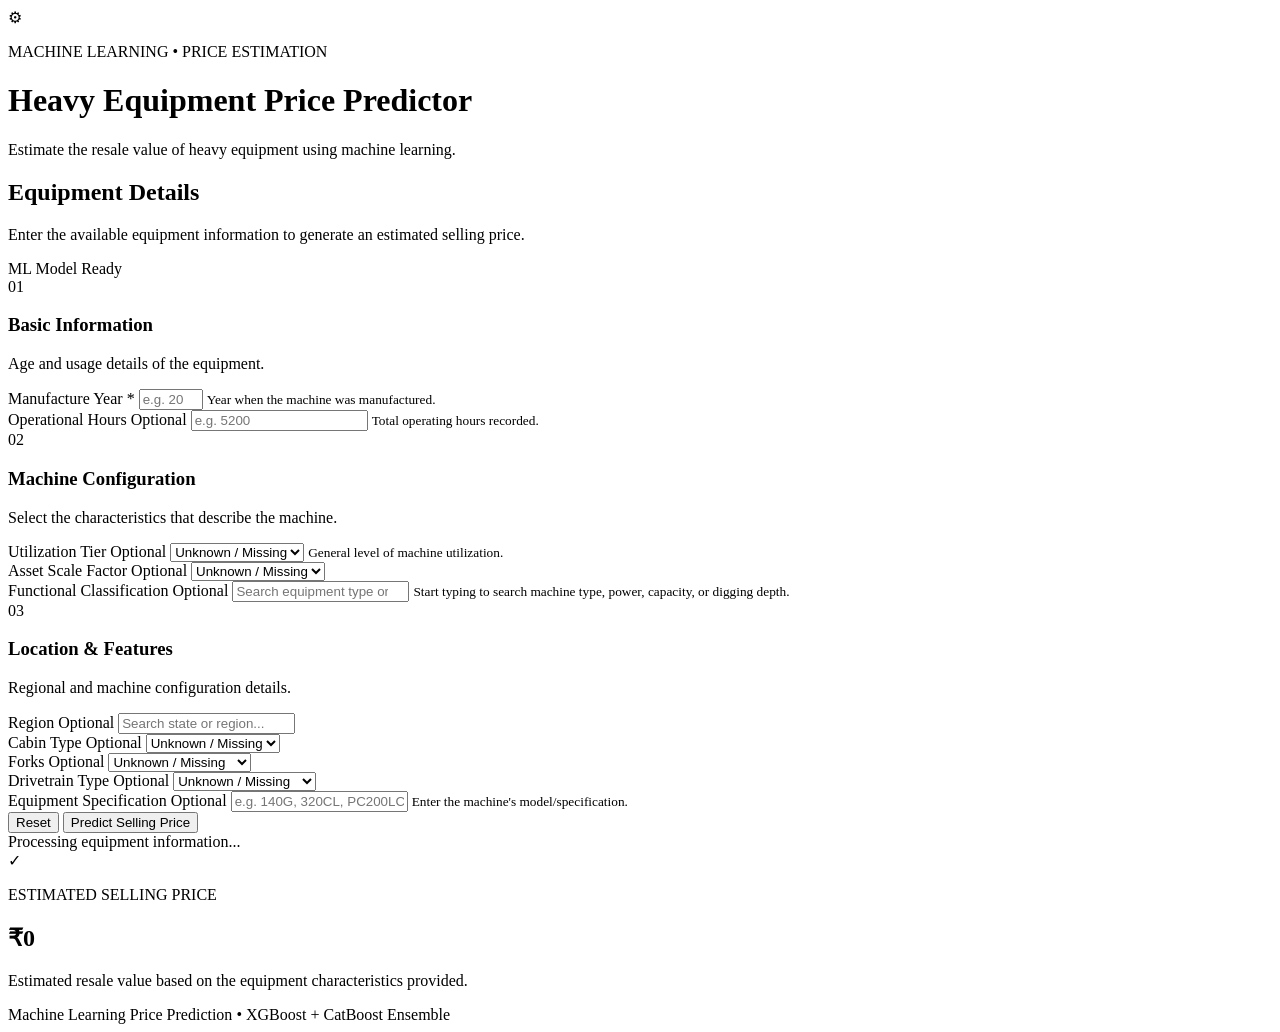
==== app/static/index.html @ 49d1949a "Initial commit: heavy equipment price prediction app" ====
<!DOCTYPE html>
<html lang="en">

<head>
    <meta charset="UTF-8">
    <meta name="viewport" content="width=device-width, initial-scale=1.0">

    <title>Heavy Equipment Price Predictor</title>

    <link rel="stylesheet" href="/static/style.css">
</head>

<body>

    <!-- Background decoration -->
    <div class="background-glow glow-one"></div>
    <div class="background-glow glow-two"></div>


    <main class="page">

        <!-- ================= HEADER ================= -->

        <header class="hero">

            <div class="brand-icon">
                ⚙
            </div>

            <div>
                <p class="eyebrow">MACHINE LEARNING • PRICE ESTIMATION</p>

                <h1>
                    Heavy Equipment
                    <span>Price Predictor</span>
                </h1>

                <p class="subtitle">
                    Estimate the resale value of heavy equipment
                    using machine learning.
                </p>
            </div>

        </header>


        <!-- ================= MAIN CARD ================= -->

        <section class="prediction-card">

            <div class="card-header">

                <div>
                    <h2>Equipment Details</h2>

                    <p>
                        Enter the available equipment information
                        to generate an estimated selling price.
                    </p>
                </div>

                <div class="model-badge">
                    <span class="status-dot"></span>
                    ML Model Ready
                </div>

            </div>


            <form id="predictionForm">

                <!-- ================= BASIC DETAILS ================= -->

                <div class="section-title">
                    <span class="section-number">01</span>

                    <div>
                        <h3>Basic Information</h3>
                        <p>Age and usage details of the equipment.</p>
                    </div>
                </div>


                <div class="form-grid">

                    <!-- Manufacture Year -->

                    <div class="form-group">

                        <label for="ManufactureYear">
                            Manufacture Year
                            <span class="required">*</span>
                        </label>

                        <input
                            type="number"
                            id="ManufactureYear"
                            placeholder="e.g. 2018"
                            min="1950"
                            max="2026"
                            required
                        >

                        <small>
                            Year when the machine was manufactured.
                        </small>

                    </div>


                    <!-- Operational Hours -->

                    <div class="form-group">

                        <label for="OperationalHoursMeter">
                            Operational Hours
                            <span class="optional">Optional</span>
                        </label>

                        <input
                            type="number"
                            id="OperationalHoursMeter"
                            placeholder="e.g. 5200"
                            min="0"
                            step="1"
                        >

                        <small>
                            Total operating hours recorded.
                        </small>

                    </div>

                </div>


                <!-- ================= MACHINE DETAILS ================= -->

                <div class="section-title">

                    <span class="section-number">02</span>

                    <div>
                        <h3>Machine Configuration</h3>
                        <p>Select the characteristics that describe the machine.</p>
                    </div>

                </div>


                <div class="form-grid">


                    <!-- Utilization -->

                    <div class="form-group">

                        <label for="UtilizationTier">
                            Utilization Tier
                            <span class="optional">Optional</span>
                        </label>

                        <select id="UtilizationTier">

                            <option value="">
                                Unknown / Missing
                            </option>

                            <option value="Low">Low</option>

                            <option value="Medium">Medium</option>

                            <option value="High">High</option>

                        </select>

                        <small>
                            General level of machine utilization.
                        </small>

                    </div>


                    <!-- Asset Scale -->

                    <div class="form-group">

                        <label for="AssetScaleFactor">
                            Asset Scale Factor
                            <span class="optional">Optional</span>
                        </label>

                        <select id="AssetScaleFactor">

                            <option value="">
                                Unknown / Missing
                            </option>

                            <option value="Compact">
                                Compact
                            </option>

                            <option value="Mini">
                                Mini
                            </option>

                            <option value="Small">
                                Small
                            </option>

                            <option value="Medium">
                                Medium
                            </option>

                            <option value="Large / Medium">
                                Large / Medium
                            </option>

                            <option value="Large">
                                Large
                            </option>

                        </select>

                    </div>


                    <!-- Functional Classification -->

                    <div class="form-group full-width">

                        <label for="FunctionalClassification">
                            Functional Classification
                            <span class="optional">Optional</span>
                        </label>

                        <input
                            list="functionalCategories"
                            id="FunctionalClassification"
                            placeholder="Search equipment type or capacity..."
                            autocomplete="off"
                        >

                        <datalist id="functionalCategories">

                            <option value="Hydraulic Excavator, Track - 21.0 to 24.0 Metric Tons">
                            <option value="Motorgrader - 145.0 to 170.0 Horsepower">
                            <option value="Hydraulic Excavator, Track - 12.0 to 14.0 Metric Tons">
                            <option value="Backhoe Loader - 14.0 to 15.0 Ft Standard Digging Depth">
                            <option value="Hydraulic Excavator, Track - 33.0 to 40.0 Metric Tons">
                            <option value="Motorgrader - 45.0 to 130.0 Horsepower">
                            <option value="Hydraulic Excavator, Track - 19.0 to 21.0 Metric Tons">
                            <option value="Wheel Loader - 150.0 to 175.0 Horsepower">
                            <option value="Motorgrader - 130.0 to 145.0 Horsepower">
                            <option value="Hydraulic Excavator, Track - 28.0 to 33.0 Metric Tons">
                            <option value="Hydraulic Excavator, Track - 40.0 to 50.0 Metric Tons">
                            <option value="Hydraulic Excavator, Track - 24.0 to 28.0 Metric Tons">
                            <option value="Hydraulic Excavator, Track - 14.0 to 16.0 Metric Tons">
                            <option value="Hydraulic Excavator, Track - 6.0 to 8.0 Metric Tons">
                            <option value="Hydraulic Excavator, Track - 16.0 to 19.0 Metric Tons">
                            <option value="Hydraulic Excavator, Track - 3.0 to 4.0 Metric Tons">
                            <option value="Track Type Tractor, Dozer - 130.0 to 160.0 Horsepower">
                            <option value="Track Type Tractor, Dozer - 160.0 to 190.0 Horsepower">
                            <option value="Motorgrader - 170.0 to 200.0 Horsepower">
                            <option value="Wheel Loader - 175.0 to 200.0 Horsepower">
                            <option value="Hydraulic Excavator, Track - 2.0 to 3.0 Metric Tons">
                            <option value="Wheel Loader - 120.0 to 135.0 Horsepower">
                            <option value="Track Type Tractor, Dozer - 85.0 to 105.0 Horsepower">
                            <option value="Wheel Loader - 275.0 to 350.0 Horsepower">
                            <option value="Hydraulic Excavator, Track - 8.0 to 11.0 Metric Tons">
                            <option value="Track Type Tractor, Dozer - 105.0 to 130.0 Horsepower">
                            <option value="Hydraulic Excavator, Track - 4.0 to 5.0 Metric Tons">
                            <option value="Hydraulic Excavator, Track - 5.0 to 6.0 Metric Tons">
                            <option value="Track Type Tractor, Dozer - 20.0 to 75.0 Horsepower">
                            <option value="Wheel Loader - 200.0 to 225.0 Horsepower">
                            <option value="Wheel Loader - 60.0 to 80.0 Horsepower">
                            <option value="Wheel Loader - 135.0 to 150.0 Horsepower">
                            <option value="Hydraulic Excavator, Track - 11.0 to 12.0 Metric Tons">
                            <option value="Backhoe Loader - 15.0 to 16.0 Ft Standard Digging Depth">
                            <option value="Motorgrader - 200.0 + Horsepower">
                            <option value="Hydraulic Excavator, Track - 50.0 to 66.0 Metric Tons">
                            <option value="Track Type Tractor, Dozer - 260.0 + Horsepower">
                            <option value="Track Type Tractor, Dozer - 190.0 to 260.0 Horsepower">
                            <option value="Track Type Tractor, Dozer - 75.0 to 85.0 Horsepower">
                            <option value="Backhoe Loader - 0.0 to 14.0 Ft Standard Digging Depth">
                            <option value="Hydraulic Excavator, Track - 0.0 to 2.0 Metric Tons">
                            <option value="Wheel Loader - 350.0 to 500.0 Horsepower">
                            <option value="Wheel Loader - 225.0 to 250.0 Horsepower">
                            <option value="Wheel Loader - 250.0 to 275.0 Horsepower">
                            <option value="Backhoe Loader - 16.0 + Ft Standard Digging Depth">
                            <option value="Wheel Loader - 100.0 to 110.0 Horsepower">
                            <option value="Hydraulic Excavator, Track - 66.0 to 90.0 Metric Tons">
                            <option value="Backhoe Loader - Unidentified">
                            <option value="Wheel Loader - 40.0 to 60.0 Horsepower">
                            <option value="Wheel Loader - 110.0 to 120.0 Horsepower">
                            <option value="Wheel Loader - 500.0 to 1000.0 Horsepower">
                            <option value="Wheel Loader - 90.0 to 100.0 Horsepower">
                            <option value="Wheel Loader - 80.0 to 90.0 Horsepower">
                            <option value="Wheel Loader - 0.0 to 40.0 Horsepower">
                            <option value="Hydraulic Excavator, Track - 90.0 to 150.0 Metric Tons">
                            <option value="Skid Steer Loader - 1351.0 to 1601.0 Lb Operating Capacity">
                            <option value="Skid Steer Loader - 1601.0 to 1751.0 Lb Operating Capacity">
                            <option value="Hydraulic Excavator, Track - 4.0 to 6.0 Metric Tons">
                            <option value="Skid Steer Loader - 1751.0 to 2201.0 Lb Operating Capacity">
                            <option value="Hydraulic Excavator, Track - Unidentified">
                            <option value="Hydraulic Excavator, Track - 150.0 to 300.0 Metric Tons">
                            <option value="Skid Steer Loader - 2201.0 to 2701.0 Lb Operating Capacity">
                            <option value="Wheel Loader - Unidentified">
                            <option value="Hydraulic Excavator, Track - 300.0 + Metric Tons">
                            <option value="Wheel Loader - 1000.0 + Horsepower">

                        </datalist>

                        <small>
                            Start typing to search machine type, power,
                            capacity, or digging depth.
                        </small>

                    </div>

                </div>


                <!-- ================= LOCATION & FEATURES ================= -->

                <div class="section-title">

                    <span class="section-number">03</span>

                    <div>
                        <h3>Location & Features</h3>
                        <p>Regional and machine configuration details.</p>
                    </div>

                </div>


                <div class="form-grid">


                    <!-- Region -->

                    <div class="form-group">

                        <label for="RegionCode">
                            Region
                            <span class="optional">Optional</span>
                        </label>

                        <input
                            list="regions"
                            id="RegionCode"
                            placeholder="Search state or region..."
                            autocomplete="off"
                        >

                        <datalist id="regions">

                            <option value="Alabama">
                            <option value="Alaska">
                            <option value="Arizona">
                            <option value="Arkansas">
                            <option value="California">
                            <option value="Colorado">
                            <option value="Connecticut">
                            <option value="Delaware">
                            <option value="Florida">
                            <option value="Georgia">
                            <option value="Hawaii">
                            <option value="Idaho">
                            <option value="Illinois">
                            <option value="Indiana">
                            <option value="Iowa">
                            <option value="Kansas">
                            <option value="Kentucky">
                            <option value="Louisiana">
                            <option value="Maine">
                            <option value="Maryland">
                            <option value="Massachusetts">
                            <option value="Michigan">
                            <option value="Minnesota">
                            <option value="Mississippi">
                            <option value="Missouri">
                            <option value="Montana">
                            <option value="Nebraska">
                            <option value="Nevada">
                            <option value="New Hampshire">
                            <option value="New Jersey">
                            <option value="New Mexico">
                            <option value="New York">
                            <option value="North Carolina">
                            <option value="North Dakota">
                            <option value="Ohio">
                            <option value="Oklahoma">
                            <option value="Oregon">
                            <option value="Pennsylvania">
                            <option value="Rhode Island">
                            <option value="South Carolina">
                            <option value="South Dakota">
                            <option value="Tennessee">
                            <option value="Texas">
                            <option value="Utah">
                            <option value="Vermont">
                            <option value="Virginia">
                            <option value="Washington">
                            <option value="Washington DC">
                            <option value="West Virginia">
                            <option value="Wisconsin">
                            <option value="Wyoming">
                            <option value="Puerto Rico">
                            <option value="Unspecified">

                        </datalist>

                    </div>


                    <!-- Cabin -->

                    <div class="form-group">

                        <label for="CabinType">
                            Cabin Type
                            <span class="optional">Optional</span>
                        </label>

                        <select id="CabinType">

                            <option value="">
                                Unknown / Missing
                            </option>

                            <option value="EROPS">
                                EROPS
                            </option>

                            <option value="EROPS w AC">
                                EROPS w AC
                            </option>

                            <option value="OROPS">
                                OROPS
                            </option>

                        </select>

                    </div>


                    <!-- Forks -->

                    <div class="form-group">

                        <label for="Forks">
                            Forks
                            <span class="optional">Optional</span>
                        </label>

                        <select id="Forks">

                            <option value="">
                                Unknown / Missing
                            </option>

                            <option value="None or Unspecified">
                                None or Unspecified
                            </option>

                            <option value="Yes">
                                Yes
                            </option>

                        </select>

                    </div>


                    <!-- Drivetrain -->

                    <div class="form-group">

                        <label for="DrivetrainType">
                            Drivetrain Type
                            <span class="optional">Optional</span>
                        </label>

                        <select id="DrivetrainType">

                            <option value="">
                                Unknown / Missing
                            </option>

                            <option value="Standard">
                                Standard
                            </option>

                            <option value="Powershift">
                                Powershift
                            </option>

                            <option value="Hydrostatic">
                                Hydrostatic
                            </option>

                            <option value="Powershuttle">
                                Powershuttle
                            </option>

                            <option value="AutoShift">
                                AutoShift
                            </option>

                            <option value="Direct Drive">
                                Direct Drive
                            </option>

                            <option value="None or Unspecified">
                                None or Unspecified
                            </option>

                        </select>

                    </div>


                    <!-- Specification -->

                    <div class="form-group full-width">

                        <label for="Spec_FullDescriptor">
                            Equipment Specification
                            <span class="optional">Optional</span>
                        </label>

                        <input
                            type="text"
                            id="Spec_FullDescriptor"
                            placeholder="e.g. 140G, 320CL, PC200LC6"
                            autocomplete="off"
                        >

                        <small>
                            Enter the machine's model/specification.
                        </small>

                    </div>

                </div>


                <!-- ================= ACTIONS ================= -->

                <div class="actions">

                    <button
                        type="button"
                        id="resetButton"
                        class="reset-button"
                    >
                        Reset
                    </button>

                    <button
                        type="submit"
                        id="predictButton"
                        class="predict-button"
                    >
                        <span id="buttonText">
                            Predict Selling Price
                        </span>

                        <span
                            id="spinner"
                            class="spinner hidden"
                        ></span>
                    </button>

                </div>

            </form>


            <!-- ================= STATUS ================= -->

            <div
                id="loading"
                class="loading hidden"
            >
                Processing equipment information...
            </div>


            <!-- ================= RESULT ================= -->

            <div
                id="result"
                class="result hidden"
            >

                <div class="result-icon">
                    ✓
                </div>

                <div class="result-content">

                    <p class="result-label">
                        ESTIMATED SELLING PRICE
                    </p>

                    <h2 id="predictedPrice">
                        ₹0
                    </h2>

                    <p class="result-description">
                        Estimated resale value based on the
                        equipment characteristics provided.
                    </p>

                </div>

            </div>


            <!-- ================= ERROR ================= -->

            <div
                id="error"
                class="error hidden"
            ></div>


        </section>


        <!-- ================= FOOTER ================= -->

        <footer>

            <span>
                Machine Learning Price Prediction
            </span>

            <span class="footer-separator">•</span>

            <span>
                XGBoost + CatBoost Ensemble
            </span>

        </footer>

    </main>


    <script src="/static/script.js"></script>

</body>

</html>
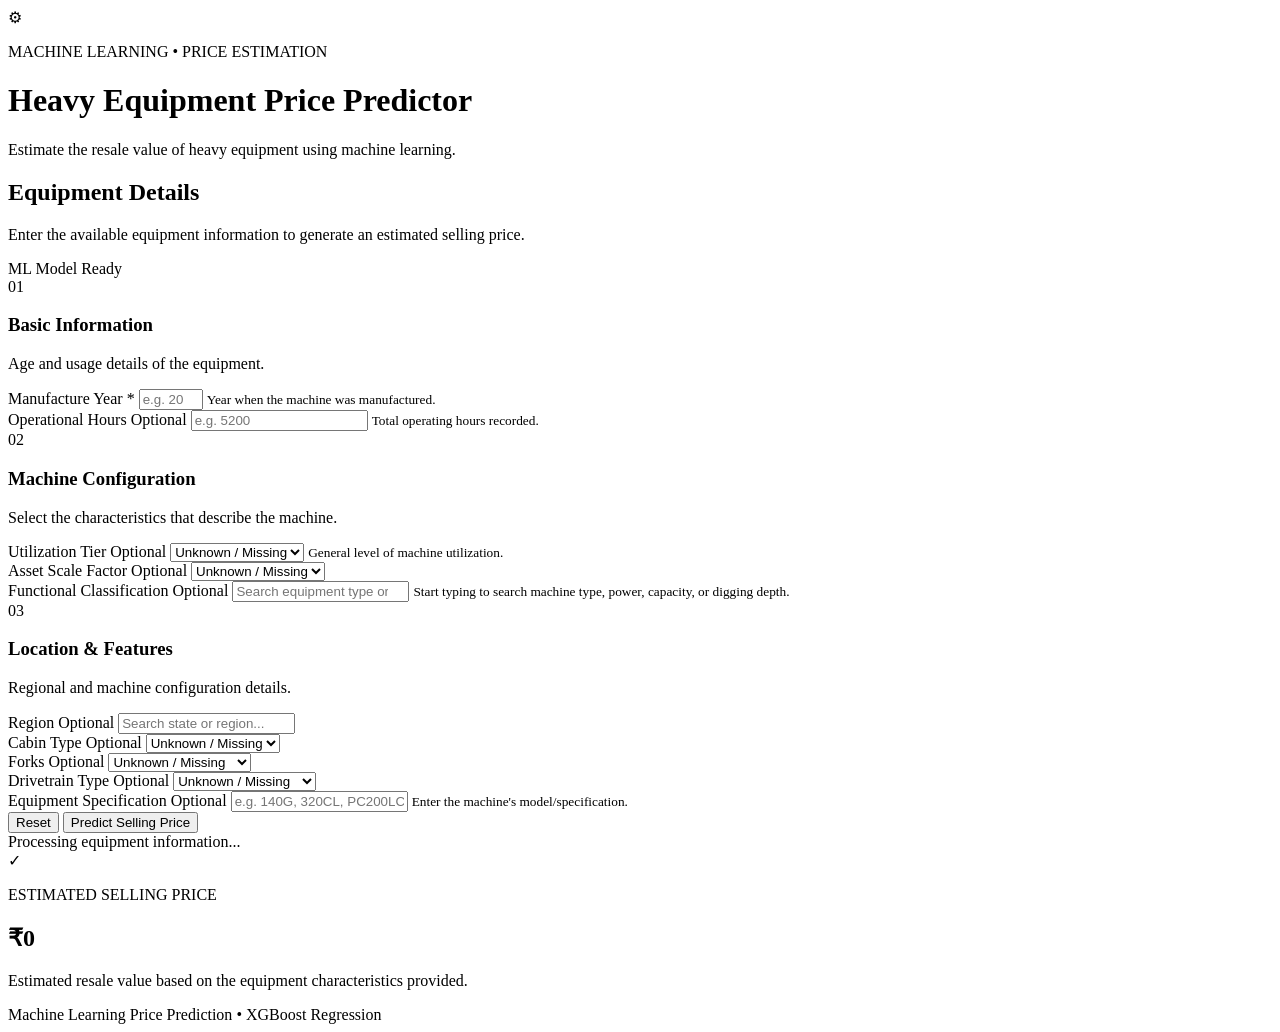
==== commit 054dc387: "Update footer to reflect XGBoost Regression model" ====
--- a/app/static/index.html
+++ b/app/static/index.html
@@ -643,7 +643,7 @@
             <span class="footer-separator">•</span>
 
             <span>
-                XGBoost + CatBoost Ensemble
+                XGBoost Regression
             </span>
 
         </footer>
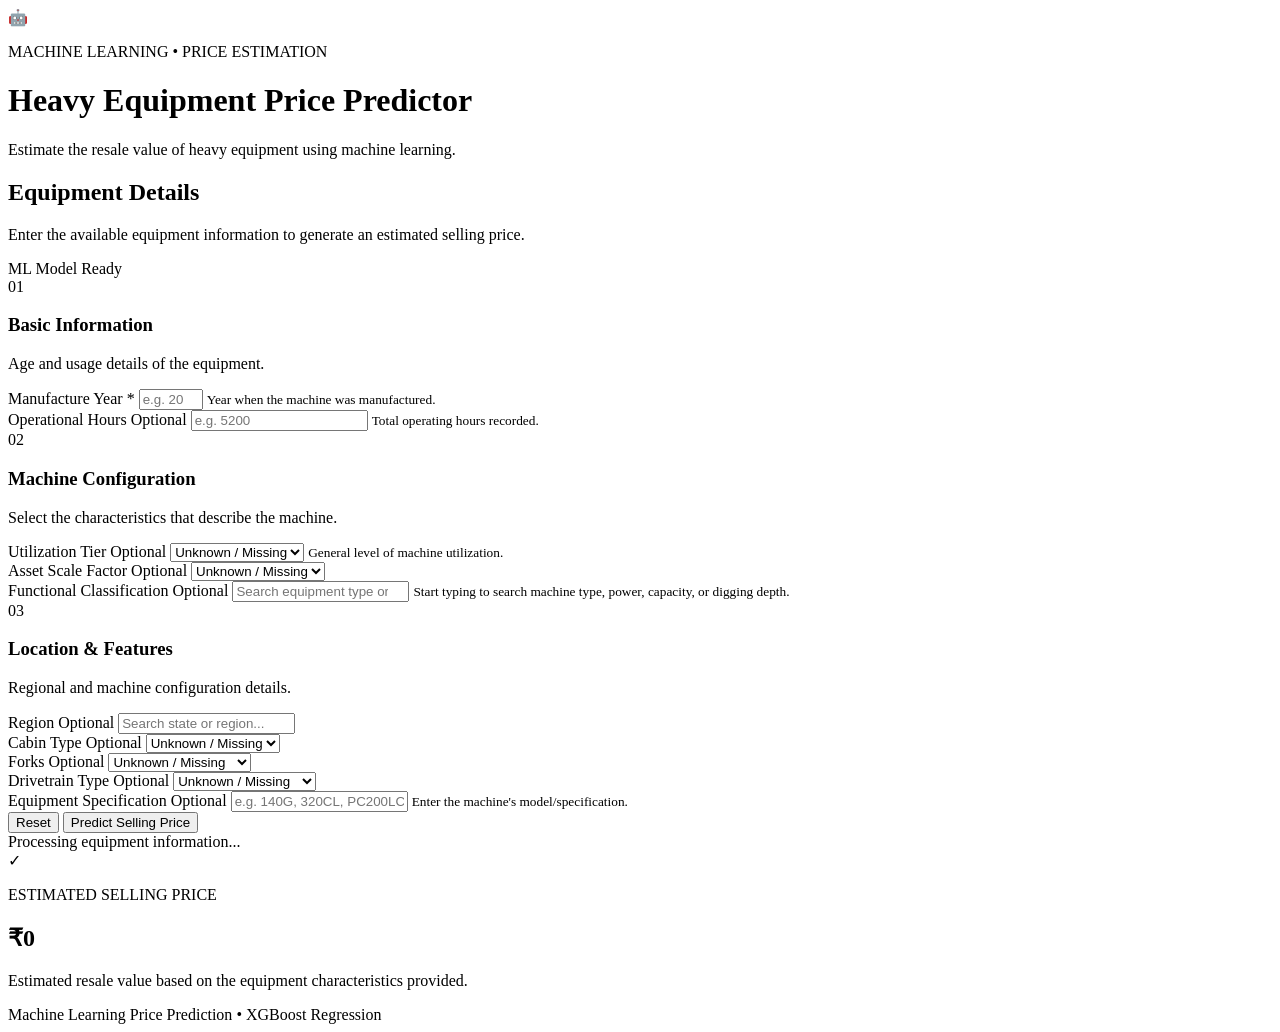
==== commit 66d62a2e: "Update brand icon to a robot emoji and enhance CSS styles for improved UI" ====
--- a/app/static/index.html
+++ b/app/static/index.html
@@ -24,7 +24,7 @@
         <header class="hero">
 
             <div class="brand-icon">
-                ⚙
+                🤖
             </div>
 
             <div>
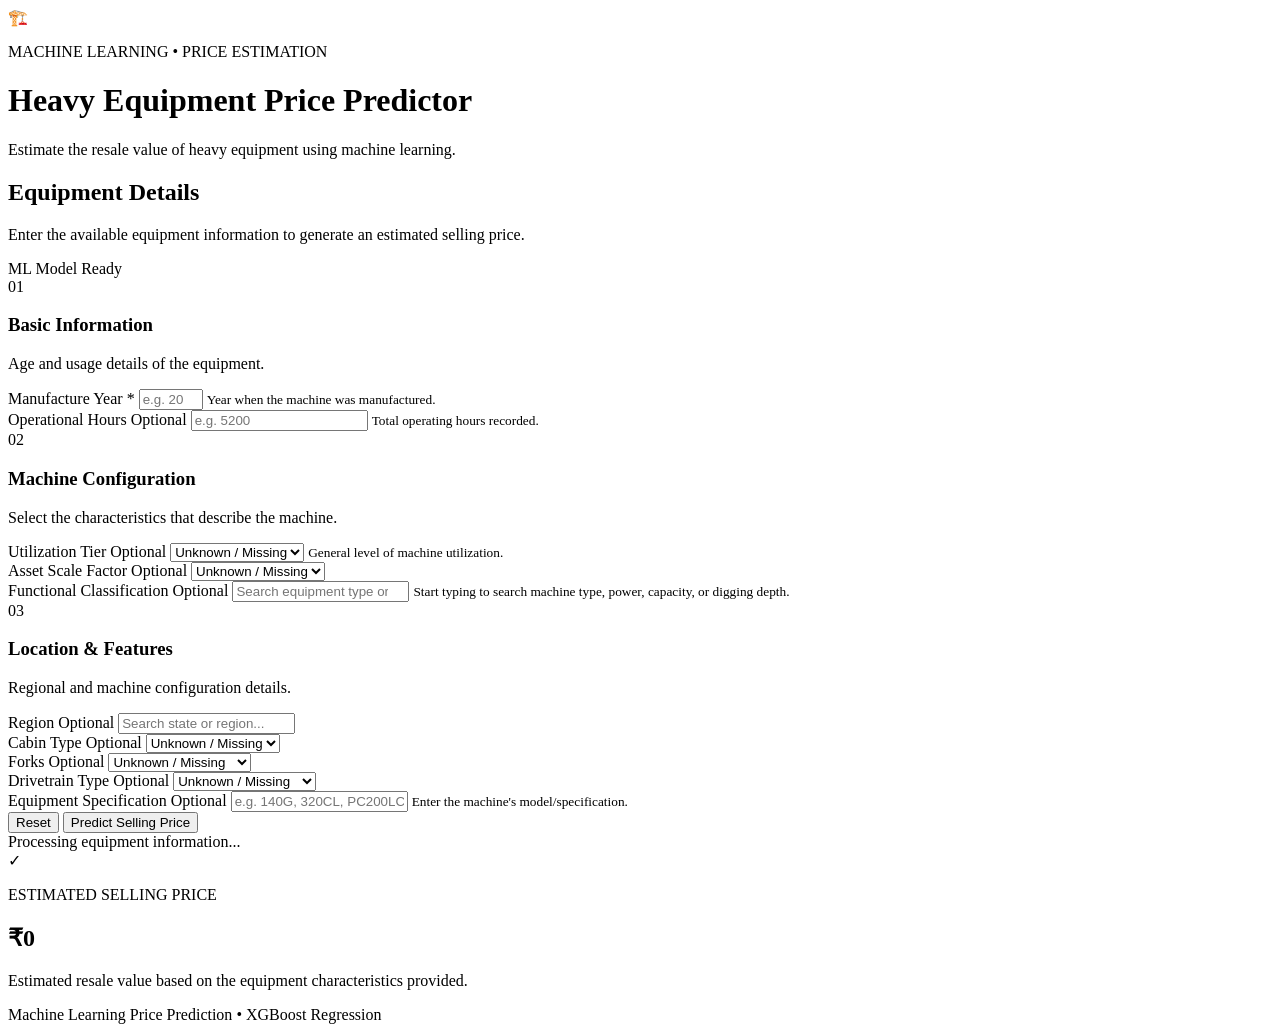
==== commit 42df9a7d: "Update brand icon to construction emoji" ====
--- a/app/static/index.html
+++ b/app/static/index.html
@@ -24,7 +24,7 @@
         <header class="hero">
 
             <div class="brand-icon">
-                🤖
+                🏗️
             </div>
 
             <div>
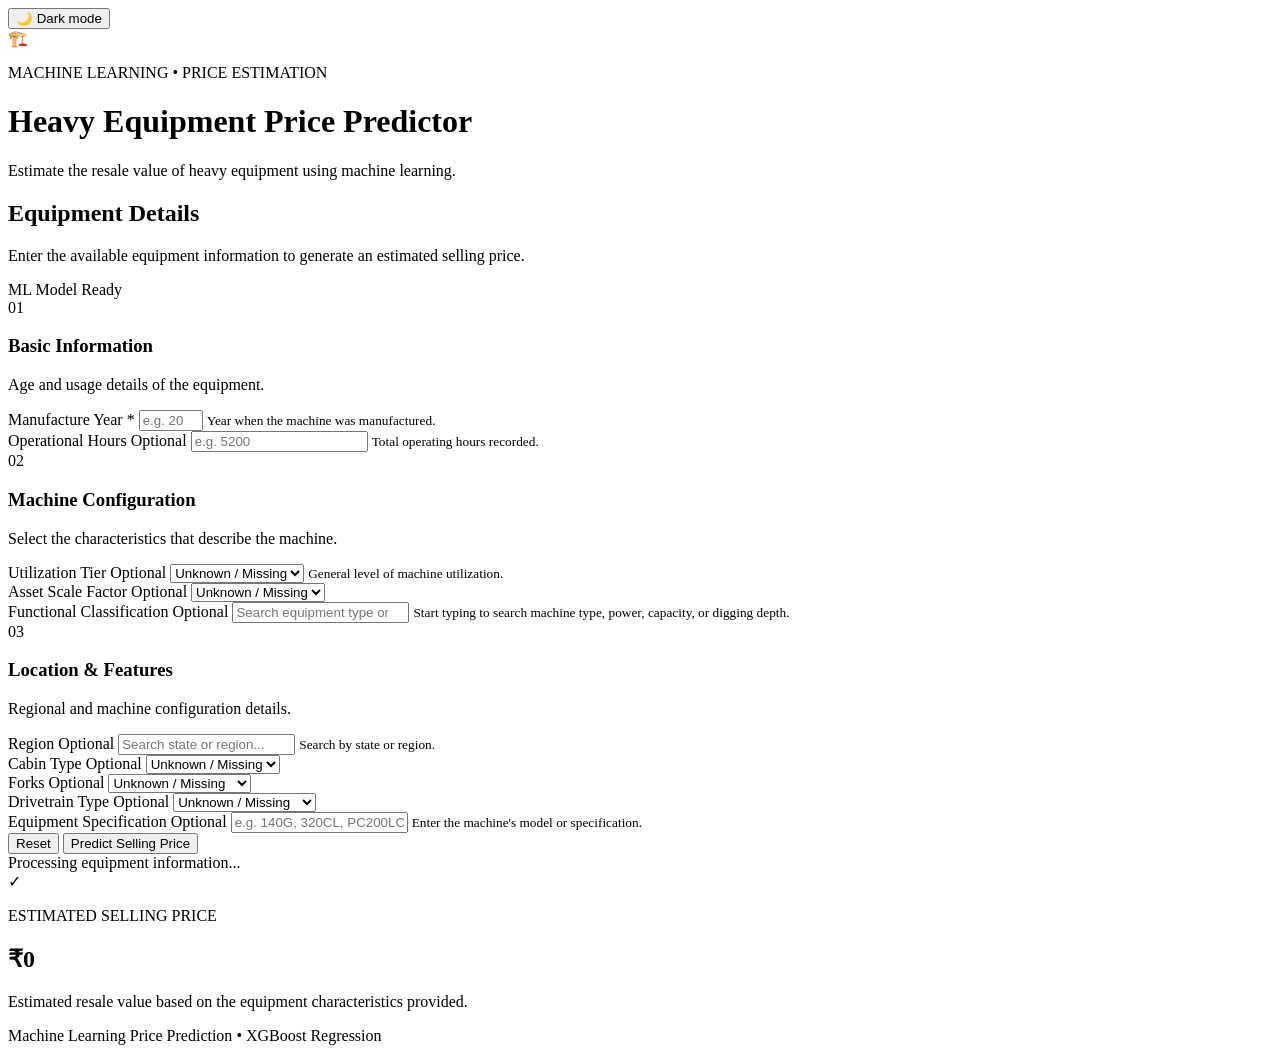
==== commit 73b3e0f3: "Enhance UI with Dark Mode and Improved Layout - Added a theme toggle button for dark mode functional" ====
--- a/app/static/index.html
+++ b/app/static/index.html
@@ -12,23 +12,38 @@
 
 <body>
 
-    <!-- Background decoration -->
+
+    <!-- =====================================================
+         BACKGROUND DECORATION
+         ===================================================== -->
+
     <div class="background-glow glow-one"></div>
     <div class="background-glow glow-two"></div>
 
 
     <main class="page">
 
-        <!-- ================= HEADER ================= -->
+
+        <!-- =================================================
+             HEADER
+             ================================================= -->
 
         <header class="hero">
+
+            <button type="button" id="themeToggle" class="theme-toggle">
+                <span id="themeIcon">🌙</span>
+                <span id="themeText">Dark mode</span>
+            </button>
 
             <div class="brand-icon">
                 🏗️
             </div>
 
             <div>
-                <p class="eyebrow">MACHINE LEARNING • PRICE ESTIMATION</p>
+
+                <p class="eyebrow">
+                    MACHINE LEARNING • PRICE ESTIMATION
+                </p>
 
                 <h1>
                     Heavy Equipment
@@ -39,67 +54,101 @@
                     Estimate the resale value of heavy equipment
                     using machine learning.
                 </p>
+
             </div>
 
         </header>
 
 
-        <!-- ================= MAIN CARD ================= -->
+        <!-- =================================================
+             MAIN PREDICTION CARD
+             ================================================= -->
 
         <section class="prediction-card">
 
+
+            <!-- =================================================
+                 CARD HEADER
+                 ================================================= -->
+
             <div class="card-header">
 
                 <div>
-                    <h2>Equipment Details</h2>
+
+                    <h2>
+                        Equipment Details
+                    </h2>
 
                     <p>
                         Enter the available equipment information
                         to generate an estimated selling price.
                     </p>
-                </div>
+
+                </div>
+
 
                 <div class="model-badge">
+
                     <span class="status-dot"></span>
+
                     ML Model Ready
+
                 </div>
 
             </div>
 
 
+            <!-- =================================================
+                 FORM
+                 ================================================= -->
+
             <form id="predictionForm">
 
-                <!-- ================= BASIC DETAILS ================= -->
+
+                <!-- =================================================
+                     SECTION 01 — BASIC INFORMATION
+                     ================================================= -->
 
                 <div class="section-title">
-                    <span class="section-number">01</span>
+
+                    <span class="section-number">
+                        01
+                    </span>
 
                     <div>
-                        <h3>Basic Information</h3>
-                        <p>Age and usage details of the equipment.</p>
-                    </div>
+
+                        <h3>
+                            Basic Information
+                        </h3>
+
+                        <p>
+                            Age and usage details of the equipment.
+                        </p>
+
+                    </div>
+
                 </div>
 
 
                 <div class="form-grid">
 
+
                     <!-- Manufacture Year -->
 
                     <div class="form-group">
 
                         <label for="ManufactureYear">
+
                             Manufacture Year
-                            <span class="required">*</span>
-                        </label>
-
-                        <input
-                            type="number"
-                            id="ManufactureYear"
-                            placeholder="e.g. 2018"
-                            min="1950"
-                            max="2026"
-                            required
-                        >
+
+                            <span class="required">
+                                *
+                            </span>
+
+                        </label>
+
+                        <input type="number" id="ManufactureYear" placeholder="e.g. 2018" min="1950" max="2026"
+                            required>
 
                         <small>
                             Year when the machine was manufactured.
@@ -113,17 +162,16 @@
                     <div class="form-group">
 
                         <label for="OperationalHoursMeter">
+
                             Operational Hours
-                            <span class="optional">Optional</span>
-                        </label>
-
-                        <input
-                            type="number"
-                            id="OperationalHoursMeter"
-                            placeholder="e.g. 5200"
-                            min="0"
-                            step="1"
-                        >
+
+                            <span class="optional">
+                                Optional
+                            </span>
+
+                        </label>
+
+                        <input type="number" id="OperationalHoursMeter" placeholder="e.g. 5200" min="0" step="1">
 
                         <small>
                             Total operating hours recorded.
@@ -134,15 +182,27 @@
                 </div>
 
 
-                <!-- ================= MACHINE DETAILS ================= -->
+                <!-- =================================================
+                     SECTION 02 — MACHINE CONFIGURATION
+                     ================================================= -->
 
                 <div class="section-title">
 
-                    <span class="section-number">02</span>
+                    <span class="section-number">
+                        02
+                    </span>
 
                     <div>
-                        <h3>Machine Configuration</h3>
-                        <p>Select the characteristics that describe the machine.</p>
+
+                        <h3>
+                            Machine Configuration
+                        </h3>
+
+                        <p>
+                            Select the characteristics that describe
+                            the machine.
+                        </p>
+
                     </div>
 
                 </div>
@@ -151,13 +211,18 @@
                 <div class="form-grid">
 
 
-                    <!-- Utilization -->
+                    <!-- Utilization Tier -->
 
                     <div class="form-group">
 
                         <label for="UtilizationTier">
+
                             Utilization Tier
-                            <span class="optional">Optional</span>
+
+                            <span class="optional">
+                                Optional
+                            </span>
+
                         </label>
 
                         <select id="UtilizationTier">
@@ -166,11 +231,17 @@
                                 Unknown / Missing
                             </option>
 
-                            <option value="Low">Low</option>
-
-                            <option value="Medium">Medium</option>
-
-                            <option value="High">High</option>
+                            <option value="Low">
+                                Low
+                            </option>
+
+                            <option value="Medium">
+                                Medium
+                            </option>
+
+                            <option value="High">
+                                High
+                            </option>
 
                         </select>
 
@@ -181,13 +252,18 @@
                     </div>
 
 
-                    <!-- Asset Scale -->
+                    <!-- Asset Scale Factor -->
 
                     <div class="form-group">
 
                         <label for="AssetScaleFactor">
+
                             Asset Scale Factor
-                            <span class="optional">Optional</span>
+
+                            <span class="optional">
+                                Optional
+                            </span>
+
                         </label>
 
                         <select id="AssetScaleFactor">
@@ -230,16 +306,18 @@
                     <div class="form-group full-width">
 
                         <label for="FunctionalClassification">
+
                             Functional Classification
-                            <span class="optional">Optional</span>
-                        </label>
-
-                        <input
-                            list="functionalCategories"
-                            id="FunctionalClassification"
-                            placeholder="Search equipment type or capacity..."
-                            autocomplete="off"
-                        >
+
+                            <span class="optional">
+                                Optional
+                            </span>
+
+                        </label>
+
+                        <input list="functionalCategories" id="FunctionalClassification"
+                            placeholder="Search equipment type or capacity..." autocomplete="off">
+
 
                         <datalist id="functionalCategories">
 
@@ -312,8 +390,8 @@
                         </datalist>
 
                         <small>
-                            Start typing to search machine type, power,
-                            capacity, or digging depth.
+                            Start typing to search machine type,
+                            power, capacity, or digging depth.
                         </small>
 
                     </div>
@@ -321,15 +399,26 @@
                 </div>
 
 
-                <!-- ================= LOCATION & FEATURES ================= -->
+                <!-- =================================================
+                     SECTION 03 — LOCATION & FEATURES
+                     ================================================= -->
 
                 <div class="section-title">
 
-                    <span class="section-number">03</span>
+                    <span class="section-number">
+                        03
+                    </span>
 
                     <div>
-                        <h3>Location & Features</h3>
-                        <p>Regional and machine configuration details.</p>
+
+                        <h3>
+                            Location & Features
+                        </h3>
+
+                        <p>
+                            Regional and machine configuration details.
+                        </p>
+
                     </div>
 
                 </div>
@@ -343,16 +432,18 @@
                     <div class="form-group">
 
                         <label for="RegionCode">
+
                             Region
-                            <span class="optional">Optional</span>
-                        </label>
-
-                        <input
-                            list="regions"
-                            id="RegionCode"
-                            placeholder="Search state or region..."
-                            autocomplete="off"
-                        >
+
+                            <span class="optional">
+                                Optional
+                            </span>
+
+                        </label>
+
+                        <input list="regions" id="RegionCode" placeholder="Search state or region..."
+                            autocomplete="off">
+
 
                         <datalist id="regions">
 
@@ -412,16 +503,25 @@
 
                         </datalist>
 
-                    </div>
-
-
-                    <!-- Cabin -->
+                        <small>
+                            Search by state or region.
+                        </small>
+
+                    </div>
+
+
+                    <!-- Cabin Type -->
 
                     <div class="form-group">
 
                         <label for="CabinType">
+
                             Cabin Type
-                            <span class="optional">Optional</span>
+
+                            <span class="optional">
+                                Optional
+                            </span>
+
                         </label>
 
                         <select id="CabinType">
@@ -452,8 +552,13 @@
                     <div class="form-group">
 
                         <label for="Forks">
+
                             Forks
-                            <span class="optional">Optional</span>
+
+                            <span class="optional">
+                                Optional
+                            </span>
+
                         </label>
 
                         <select id="Forks">
@@ -480,8 +585,13 @@
                     <div class="form-group">
 
                         <label for="DrivetrainType">
+
                             Drivetrain Type
-                            <span class="optional">Optional</span>
+
+                            <span class="optional">
+                                Optional
+                            </span>
+
                         </label>
 
                         <select id="DrivetrainType">
@@ -523,24 +633,25 @@
                     </div>
 
 
-                    <!-- Specification -->
+                    <!-- Equipment Specification -->
 
                     <div class="form-group full-width">
 
                         <label for="Spec_FullDescriptor">
+
                             Equipment Specification
-                            <span class="optional">Optional</span>
-                        </label>
-
-                        <input
-                            type="text"
-                            id="Spec_FullDescriptor"
-                            placeholder="e.g. 140G, 320CL, PC200LC6"
-                            autocomplete="off"
-                        >
+
+                            <span class="optional">
+                                Optional
+                            </span>
+
+                        </label>
+
+                        <input type="text" id="Spec_FullDescriptor" placeholder="e.g. 140G, 320CL, PC200LC6"
+                            autocomplete="off">
 
                         <small>
-                            Enter the machine's model/specification.
+                            Enter the machine's model or specification.
                         </small>
 
                     </div>
@@ -548,31 +659,25 @@
                 </div>
 
 
-                <!-- ================= ACTIONS ================= -->
+                <!-- =================================================
+                     ACTION BUTTONS
+                     ================================================= -->
 
                 <div class="actions">
 
-                    <button
-                        type="button"
-                        id="resetButton"
-                        class="reset-button"
-                    >
+                    <button type="button" id="resetButton" class="reset-button">
                         Reset
                     </button>
 
-                    <button
-                        type="submit"
-                        id="predictButton"
-                        class="predict-button"
-                    >
+
+                    <button type="submit" id="predictButton" class="predict-button">
+
                         <span id="buttonText">
                             Predict Selling Price
                         </span>
 
-                        <span
-                            id="spinner"
-                            class="spinner hidden"
-                        ></span>
+                        <span id="spinner" class="spinner hidden"></span>
+
                     </button>
 
                 </div>
@@ -580,26 +685,25 @@
             </form>
 
 
-            <!-- ================= STATUS ================= -->
-
-            <div
-                id="loading"
-                class="loading hidden"
-            >
+            <!-- =================================================
+                 LOADING
+                 ================================================= -->
+
+            <div id="loading" class="loading hidden">
                 Processing equipment information...
             </div>
 
 
-            <!-- ================= RESULT ================= -->
-
-            <div
-                id="result"
-                class="result hidden"
-            >
+            <!-- =================================================
+                 RESULT
+                 ================================================= -->
+
+            <div id="result" class="result hidden">
 
                 <div class="result-icon">
                     ✓
                 </div>
+
 
                 <div class="result-content">
 
@@ -621,18 +725,18 @@
             </div>
 
 
-            <!-- ================= ERROR ================= -->
-
-            <div
-                id="error"
-                class="error hidden"
-            ></div>
-
+            <!-- =================================================
+                 ERROR
+                 ================================================= -->
+
+            <div id="error" class="error hidden"></div>
 
         </section>
 
 
-        <!-- ================= FOOTER ================= -->
+        <!-- =================================================
+             FOOTER
+             ================================================= -->
 
         <footer>
 
@@ -640,7 +744,9 @@
                 Machine Learning Price Prediction
             </span>
 
-            <span class="footer-separator">•</span>
+            <span class="footer-separator">
+                •
+            </span>
 
             <span>
                 XGBoost Regression
@@ -651,6 +757,10 @@
     </main>
 
 
+    <!-- =====================================================
+         JAVASCRIPT
+         ===================================================== -->
+
     <script src="/static/script.js"></script>
 
 </body>
